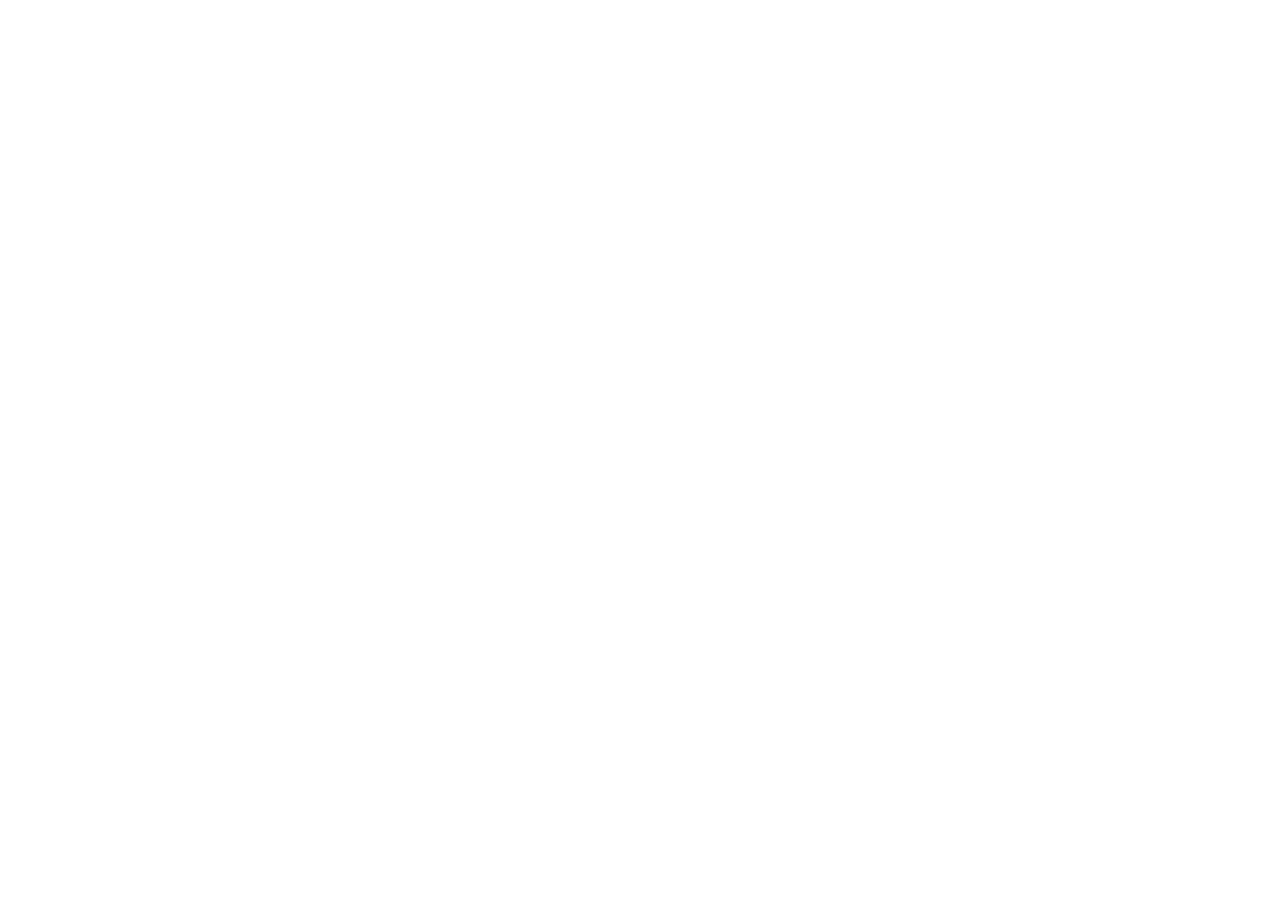
==== review-carousel/index.html @ 6f025a28 "commit" ====
<!DOCTYPE html>
<html lang="en">
<head>
    <meta charset="UTF-8">
    <meta http-equiv="X-UA-Compatible" content="IE=edge">
    <meta name="viewport" content="width=device-width, initial-scale=1.0">
    <title>Review Carousel</title>
    <link rel="preconnect" href="https://fonts.googleapis.com">
    <link rel="preconnect" href="https://fonts.gstatic.com" crossorigin>
    <link href="https://fonts.googleapis.com/css2?family=Montserrat:wght@300;400;500;600&display=swap" rel="stylesheet">
    <link rel="stylesheet" href="reset.css">
    <link rel="stylesheet" href="style.css">
</head>
<body>

    <script src="main.js"></script>
</body>
</html>
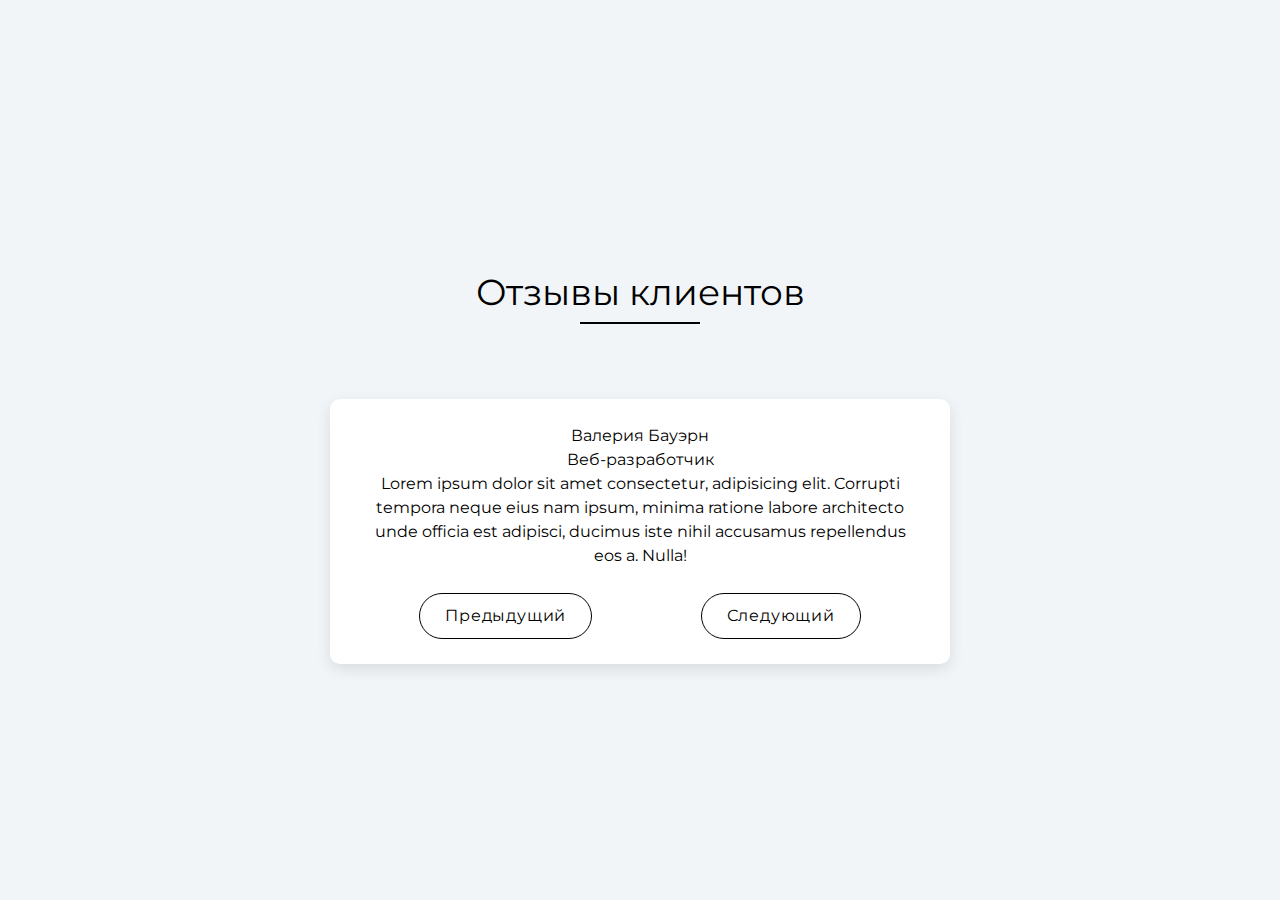
==== commit d32e593b: "commit" ====
--- a/review-carousel/index.html
+++ b/review-carousel/index.html
@@ -12,7 +12,23 @@
     <link rel="stylesheet" href="style.css">
 </head>
 <body>
-
+    <div class="reviews">
+        <div class="reviews__title">
+            Отзывы клиентов
+        </div>
+        <div class="reviews__box">
+            <div class="reviews__box-item">
+                <div class="reviews__box-item-img"></div>
+                <div class="reviews__box-item-title"></div>
+                <div class="reviews__box-item-special"></div>
+                <div class="reviews__box-item-opinion"></div>
+            </div>
+            <div class="reviews__box-navigation">
+                <button class="reviews__box-navigation-right">Предыдущий</button>
+                <button class="reviews__box-navigation-left">Следующий</button>
+            </div>
+        </div>
+    </div>
     <script src="main.js"></script>
 </body>
 </html>--- a/review-carousel/style.css
+++ b/review-carousel/style.css
@@ -0,0 +1,56 @@
+body {
+    background-color: #F1F5F8;
+    font: 400 16px/24px 'Montserrat', sans-serif;
+}
+
+.reviews__title {
+    text-align: center;
+    font-weight: 400;
+    font-size: 36px;
+    position: relative;
+    padding-bottom: 20px;
+    margin-top: 280px;
+}
+
+.reviews__title::after {
+    content: '';
+    position: absolute;
+    bottom: 0;
+    left: 0;
+    right: 0;
+    margin: 0 auto;
+    width: 120px;
+    height: 2px;
+    background-color: #000;
+}
+
+.reviews__box {
+    max-width: 620px;
+    background-color: #fff;
+    border-radius: 10px;
+    box-shadow: rgba(0, 0, 0, 0.1) 0px 5px 15px 0px;
+    margin: 75px auto;
+    padding: 25px 35px;
+    text-align: center;
+}
+
+.reviews__box-navigation {
+    display: flex;
+    justify-content: space-around;
+    margin-top: 25px;
+}
+
+.reviews__box-navigation-right,
+.reviews__box-navigation-left {
+    letter-spacing: 0.05em;
+    border: 1px solid #000;
+    border-radius: 100px;
+    padding: 10px 25px;
+    transition: all .2s;
+}
+
+.reviews__box-navigation-right:hover,
+.reviews__box-navigation-left:hover {
+    color: #fff;
+    background-color: #000;
+}